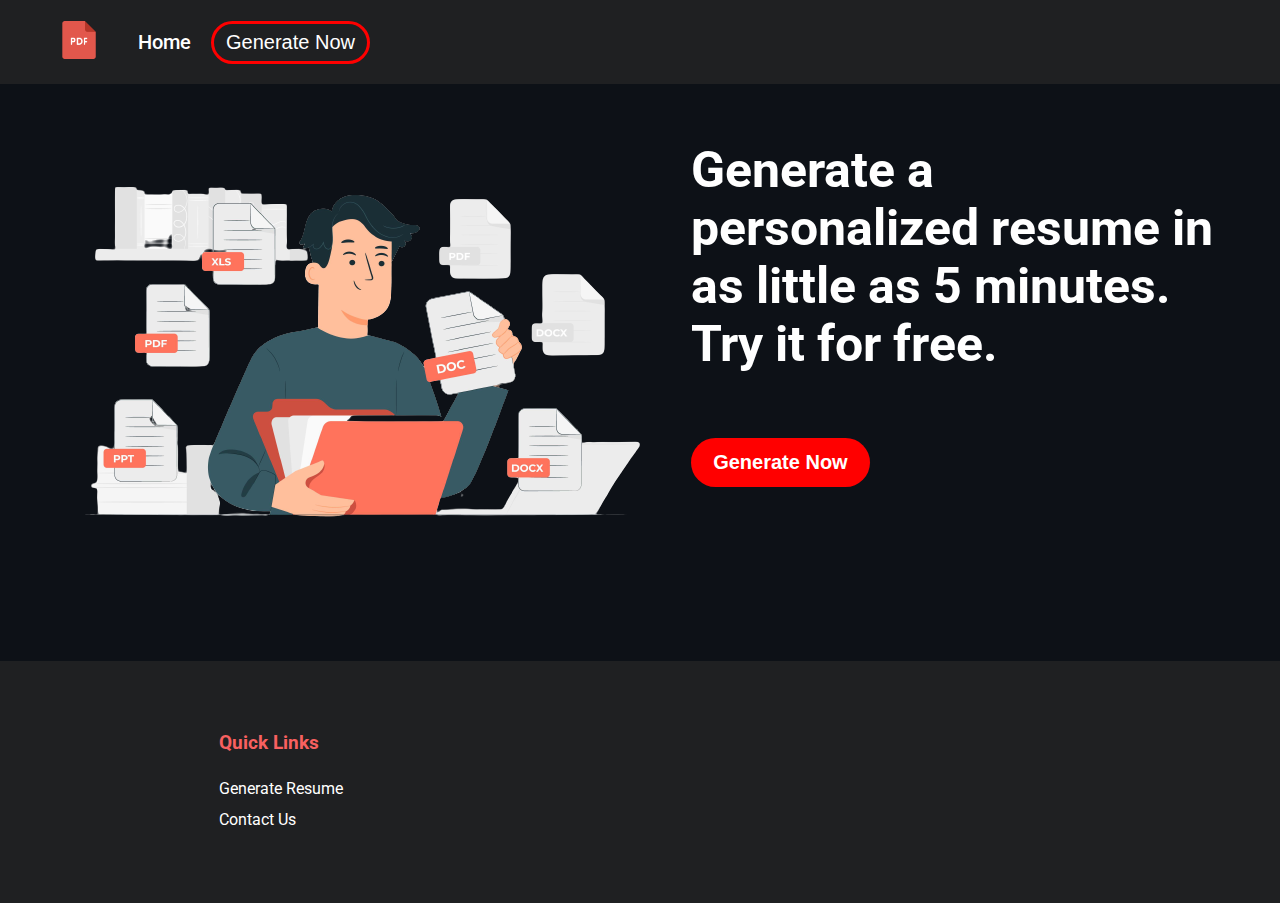
==== index.html @ a31ad81c "Add files via upload" ====
<!DOCTYPE html>
<html lang="en">

<head>
    <meta charset="UTF-8">
    <meta http-equiv="X-UA-Compatible" content="IE=edge">
    <meta name="viewport" content="width=device-width, initial-scale=1.0">
    <link rel="shortcut icon" href="images/logo.png" type="image/png">
    <link rel="stylesheet" href="css/style.css">

    <title>Resume Generator | Home</title>
</head>

<body>
    <!-- Navbar -->
    <nav>
        <ul class="navbar">
            <a href="index.html">
                <img src="images/logo.png" alt="logo-pdf-generator" class="nav__logo">
            </a>
            <li><a href="index.html"> Home </a></li>
            <button class="generate-btn generate-btn-outline">
                <a href="form.html" class="generateBtn__text">
                    Generate Now
                </a>
            </button>
        </ul>
    </nav>

    <!-- Banner -->
    <section id="banner" style="margin-top:50px">
        <div class="banner-div img-container">
            <img src="images/hero-bg.png" alt="">
        </div>
        <div class="banner-div text-container">
            <h2 class="heading">
                Generate a personalized resume in as little as 5 minutes. <br>
                Try it for free.
                </p>
                <button class="generate-btn">
                    <a href="form.html" class="generateBtn__text">
                        Generate Now
                    </a>
                </button>
        </div>
    </section>
    <footer>
        <div class="quickLinks">
            <h3>Quick Links</h3>
            <ul>
                <li><a href="index.html">Generate Resume</a></li>
                <li><a href="contact.html">Contact Us</a> </li>
            </ul>
        </div>

    </footer>

</body>


</html>
---- css/style.css ----
@import url("https://fonts.googleapis.com/css2?family=Roboto:wght@400;500;700&display=swap");

:root {
  --dark-black: #0d1117;
  --light-black: #1f2022;
  --grey: #8b949e;
  --light-red: rgb(248, 96, 96);
}

* {
  box-sizing: border-box;
}

a {
  text-decoration: none;
  color: white;
}

body {
  margin: 0;
  padding: 0;
  background-color: var(--dark-black);
  color: white;
  font-family: "Roboto", sans-serif;
}

h1 {
  text-decoration: underline;
  text-decoration-color: #da0000;
}

/* NAVBAR */
nav {
  position: fixed;
  width: 100%;
  top: 0;
  background-color: var(--light-black);
}

.navbar {
  margin: 0;
  display: flex;
  align-items: center;
}

.navbar li {
  list-style-type: none;
  padding: 30px 20px;
}

ul.navbar a {
  font-weight: 500;
  color: white;
  font-size: 20px;
}

.nav__logo {
  width: 78px;
  height: 78px;
  padding: 20px 20px;
}

/* HOMEPAGE */
#banner {
  width: 100%;
  height: 90%;
  display: flex;
}

.banner-div {
  width: 50%;
  margin-right: 4%;
}

.img-container {
  padding: 7% 4%;
}

.heading {
  margin: 17% 0 4%;
  font-size: 50px;
  color: white;
}

.generate-btn {
  outline: none;
  background: red;
  border: none;
  padding: 13px 22px;
  border-radius: 25px;
  cursor: pointer;
}

.generate-btn a {
  color: white;
  text-decoration: none;
  font-size: 20px;
}

.generate-btn-outline {
  background: transparent;
  padding: 7px 12px;
  color: red;
  border: 3px solid red;
  border-radius: 25px;
}

.generateBtn__text {
  font-weight: 700;
}

/* INPUT FORM */
main {
  padding: 1% 25%;
}

#intro {
  margin-bottom: 70px;
}

input,
textarea,
select {
  color: white;
  font-family: Helvetica, Arial, sans-serif;
  font-weight: 500;
  font-size: 18px;
  border-radius: 5px;
  background-color: transparent;
  border: 2px solid #da0000;
  transition: all 0.3s;
  padding: 13px;
  margin: 15px 0;
  width: 100%;
  box-sizing: border-box;
  outline: 0;
}

select {
  background: white;
  color: black;
}

.text__inp {
  width: 60%;
}

.label__txt {
  font-size: 19px;
  font-weight: bold;
  color: var(--light-red);
}

/* CONTACT */
.contactForm form {
  max-width: 420px;
  margin: 20px auto;
}

.contactForm h1 {
  text-align: center;
  font-family: "Lucida Sans", "Lucida Sans Regular", "Lucida Grande",
    "Lucida Sans Unicode", Geneva, Verdana, sans-serif;
  margin: 50px auto 10px;
  color: white;
  text-decoration: none;
}

.contactForm .feedback-input {
  color: white;
  font-family: Helvetica, Arial, sans-serif;
  font-weight: 500;
  font-size: 18px;
  border-radius: 5px;
  line-height: 22px;
  background-color: transparent;
  border: 2px solid #da0000;
  transition: all 0.3s;
  padding: 13px;
  margin-bottom: 15px;
  width: 100%;
  box-sizing: border-box;
  outline: 0;
}

.contactForm .feedback-input:focus {
  border: 2px solid #dd0000;
}

.contactForm textarea {
  height: 150px;
  line-height: 150%;
  resize: vertical;
}

.contactForm [type="submit"] {
  font-family: "Montserrat", Arial, Helvetica, sans-serif;
  width: 100%;
  background: #da0000;
  border-radius: 5px;
  border: 0;
  cursor: pointer;
  color: white;
  font-size: 24px;
  padding-top: 10px;
  padding-bottom: 10px;
  transition: all 0.3s;
  margin-top: -4px;
  font-weight: 700;
}

.contactForm [type="submit"]:hover {
  background: #db0000;
}

footer {
  width: 100%;
  background: var(--light-black);
  padding: 2% 15%;
  color: white;
  margin-top: 20px;
  display: flex;
  flex-direction: row;
}

footer ul {
  padding: 0;
}

footer li {
  list-style-type: none;
  padding: 2% 0;
}

footer a:hover {
  color: var(--light-red);
}

footer div {
  width: 33%;
  margin: 3%;
}

.copyright {
  border-right: none;
}

footer p {
  margin: 5px 0;
}

footer h3 {
  color: var(--light-red);
}

/* About */
.flexc {
  display: flex;
  margin: 0 50px;
  background-color: rgb(10, 9, 9);
}

.flexc > div {
  display: flex;
  flex-direction: column;
  justify-content: center;
  align-items: center;
  background-color: #f1f1f1;
  border-radius: 25px;
  color: rgb(116, 109, 109);
  margin: 10px;
  padding: 70px 40px;
  width: 100px;
  font-size: 20px;
}
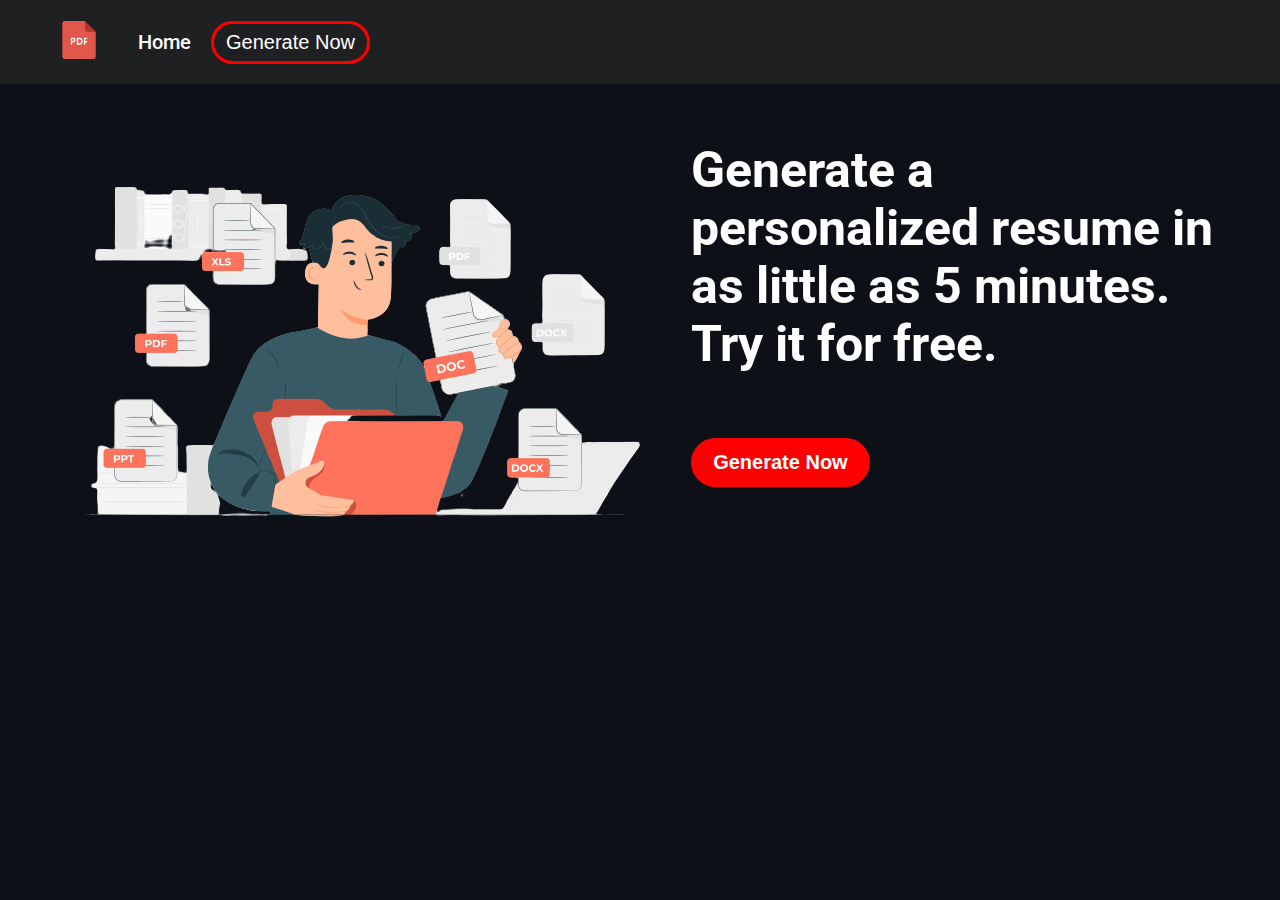
==== commit 4925d5b6: "Update index.html" ====
--- a/index.html
+++ b/index.html
@@ -44,18 +44,8 @@
                 </button>
         </div>
     </section>
-    <footer>
-        <div class="quickLinks">
-            <h3>Quick Links</h3>
-            <ul>
-                <li><a href="index.html">Generate Resume</a></li>
-                <li><a href="contact.html">Contact Us</a> </li>
-            </ul>
-        </div>
-
-    </footer>
 
 </body>
 
 
-</html>+</html>
